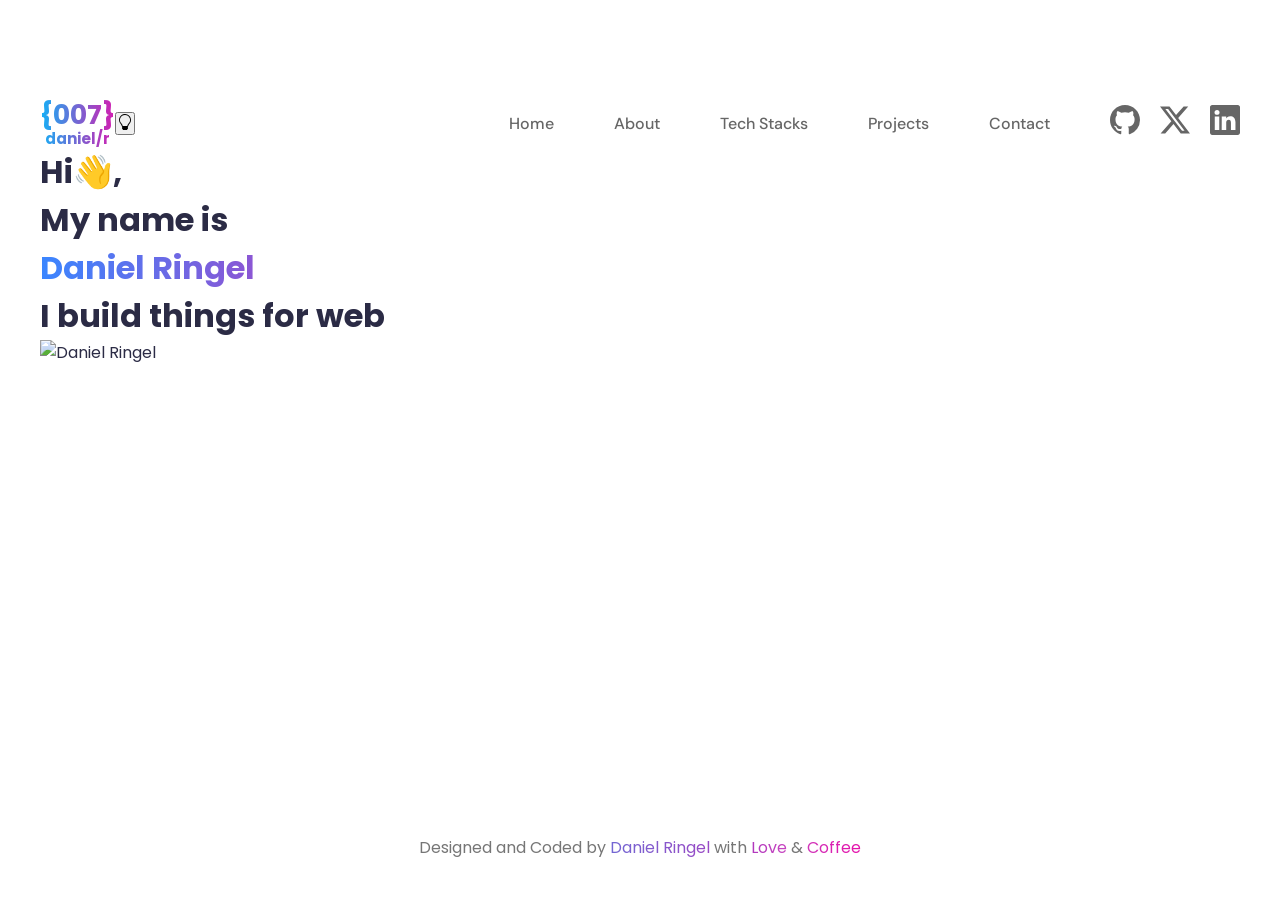
==== index.html @ c1ab30cb "Add theme toggle button and script tag" ====
<!doctype html>
<html lang="en">
  <head>
    <meta charset="UTF-8" />
    <meta name="viewport" content="width=device-width, initial-scale=1.0" />
    <link rel="stylesheet" href="./css/base.css" />
    <link rel="stylesheet" href="./css/home.css" />
    <script src="./js/theme.js" defer></script>
    <link rel="preconnect" href="https://fonts.googleapis.com" />
    <link rel="preconnect" href="https://fonts.gstatic.com" crossorigin />
    <link
      href="https://fonts.googleapis.com/css2?family=Poppins:wght@400;500;600;700&display=swap"
      rel="stylesheet"
    />
    <link
    href="https://fonts.googleapis.com/css2?family=DM+Sans:wght@400;500&family=Poppins:wght@400;500;600;700&display=swap"
    rel="stylesheet"
    />
    <title>Daniel Ringel's Portfolio</title>
  </head>
  <body>
    <!-- This is the header (Top-Container) -->
    <header>
      <!-- Logo being a clickable link to the site -->
      <a href="index.html" class="logo">
        <span class="logo-code">{007}</span>
        <span class="logo-name">daniel/r</span>
      </a>
      <button class="theme-toggle" type="button" aria-label="dark and light toggle button">
        <svg
          xmlns="http://www.w3.org/2000/svg"
          width="16"
          height="16"
          fill="currentColor"
          class="bi bi-lightbulb"
          viewBox="0 0 16 16"
        >
          <path
            d="M2 6a6 6 0 1 1 10.174 4.31c-.203.196-.359.4-.453.619l-.762 1.769A.5.5 0 0 1 10.5 13a.5.5 0 0 1 0 1 .5.5 0 0 1 0 1l-.224.447a1 1 0 0 1-.894.553H6.618a1 1 0 0 1-.894-.553L5.5 15a.5.5 0 0 1 0-1 .5.5 0 0 1 0-1 .5.5 0 0 1-.46-.302l-.761-1.77a2 2 0 0 0-.453-.618A5.98 5.98 0 0 1 2 6m6-5a5 5 0 0 0-3.479 8.592c.263.254.514.564.676.941L5.83 12h4.342l.632-1.467c.162-.377.413-.687.676-.941A5 5 0 0 0 8 1"
          />
        </svg>
      </button>
      <button class="list-button" aria-label="Open menu">
        <svg
          xmlns="http://www.w3.org/2000/svg"
          width="16"
          height="16"
          fill="currentColor"
          viewBox="0 0 16 16"
        >
          <path
            fill-rule="evenodd"
            d="M2.5 12a.5.5 0 0 1 .5-.5h10a.5.5 0 0 1 0 1H3a.5.5 0 0 1-.5-.5m0-4a.5.5 0 0 1 .5-.5h10a.5.5 0 0 1 0 1H3a.5.5 0 0 1-.5-.5m0-4a.5.5 0 0 1 .5-.5h10a.5.5 0 0 1 0 1H3a.5.5 0 0 1-.5-.5"
          />
        </svg>
      </button>
      <!-- Navigator for the other pages and socials -->
      <nav>
        <!-- Clickable links that takes you to other pages -->
        <ul class="pages">
          <li><a href="./index.html">Home</a></li>
          <li><a href="./pages/about.html">About</a></li>
          <li>
            <a href="./pages/tech-stack.html"
              ><span class="mobile-only">Technologies</span
              ><span class="desktop-only">Tech Stacks</span></a
            >
          </li>
          <li><a href="./pages/projects.html">Projects</a></li>
          <li><a href="./pages/contact.html">Contact</a></li>
        </ul>
        <!-- Clickable links that takes you to the corresponding social site -->
        <ul class="social-references">
          <li>
            <a href="http://www.x.com/" aria-label="X"
              ><svg
                xmlns="http://www.w3.org/2000/svg"
                width="16"
                height="16"
                fill="currentColor"
                viewBox="0 0 16 16"
              >
                <path
                  d="M12.6.75h2.454l-5.36 6.142L16 15.25h-4.937l-3.867-5.07-4.425 5.07H.316l5.733-6.57L0 .75h5.063l3.495 4.633L12.601.75Zm-.86 13.028h1.36L4.323 2.145H2.865z"
                /></svg></a>
          </li>
          <li>
            <a href="https://www.linkedin.com/in/daniel-ringel-713186295/" aria-label="LinkedIn"
              ><svg
                xmlns="http://www.w3.org/2000/svg"
                width="16"
                height="16"
                fill="currentColor"
                viewBox="0 0 16 16"
              >
                <path
                  d="M0 1.146C0 .513.526 0 1.175 0h13.65C15.474 0 16 .513 16 1.146v13.708c0 .633-.526 1.146-1.175 1.146H1.175C.526 16 0 15.487 0 14.854zm4.943 12.248V6.169H2.542v7.225zm-1.2-8.212c.837 0 1.358-.554 1.358-1.248-.015-.709-.52-1.248-1.342-1.248S2.4 3.226 2.4 3.934c0 .694.521 1.248 1.327 1.248zm4.908 8.212V9.359c0-.216.016-.432.08-.586.173-.431.568-.878 1.232-.878.869 0 1.216.662 1.216 1.634v3.865h2.401V9.25c0-2.22-1.184-3.252-2.764-3.252-1.274 0-1.845.7-2.165 1.193v.025h-.016l.016-.025V6.169h-2.4c.03.678 0 7.225 0 7.225z"
                /></svg></a>
          </li>
          <li>
            <a href="https://github.com/Daniel-Ringel" aria-label="GitHub"
              ><svg
                xmlns="http://www.w3.org/2000/svg"
                width="16"
                height="16"
                fill="currentColor"
                viewBox="0 0 16 16"
              >
                <path
                  d="M8 0C3.58 0 0 3.58 0 8c0 3.54 2.29 6.53 5.47 7.59.4.07.55-.17.55-.38 0-.19-.01-.82-.01-1.49-2.01.37-2.53-.49-2.69-.94-.09-.23-.48-.94-.82-1.13-.28-.15-.68-.52-.01-.53.63-.01 1.08.58 1.23.82.72 1.21 1.87.87 2.33.66.07-.52.28-.87.51-1.07-1.78-.2-3.64-.89-3.64-3.95 0-.87.31-1.59.82-2.15-.08-.2-.36-1.02.08-2.12 0 0 .67-.21 2.2.82.64-.18 1.32-.27 2-.27s1.36.09 2 .27c1.53-1.04 2.2-.82 2.2-.82.44 1.1.16 1.92.08 2.12.51.56.82 1.27.82 2.15 0 3.07-1.87 3.75-3.65 3.95.29.25.54.73.54 1.48 0 1.07-.01 1.93-.01 2.2 0 .21.15.46.55.38A8.01 8.01 0 0 0 16 8c0-4.42-3.58-8-8-8"
                /></svg></a>
          </li>
        </ul>
      </nav>
    </header>
    <!-- The front of the page -->
    <main>
      <h1>
        Hi<span class="mobile-only">,</span>👋<span class="desktop-only">,</span> <br />
        My name is <br />
        <span class="gradient-text main-author">Daniel Ringel</span> <br />
        I build things for web <br />
      </h1>
      <div class="photo-frame">
        <img src="./assets/DanielRingel.jpg" alt="Daniel Ringel" />
      </div>
    </main>

    <footer>
      <p>
        Designed and Coded by
        <span class="gradient-text author">Daniel Ringel</span> with
        <span class="gradient-text love">Love</span> &
        <span class="gradient-text coffee">Coffee</span>
      </p>
    </footer>
  </body>
</html>
---- css/base.css ----
* {
  margin: 0;
  padding: 0;
  box-sizing: border-box;
}

:root {
  color-scheme: light dark;

  --color-blue: #3a86ff;
  --color-purple: #8c56d4;
  --color-logo-start-gradient: #13b1f6;
  --color-logo-end-gradient: #d51cb0;
  --color-author-start-gradient: #7267d3;
  --color-author-end-gradient: #9949c5;
  --color-coffee-start-gradient: #d034b9;
  --color-coffee-end-gradient: #e510aa;
  --color-love-start-gradient: #b038bd;
  --color-love-end-gradient: #c845c0;
  --color-text: #19191a;
  --color-bg: #ffffff;
  --color-nav: #666666;
  --color-footer: #767676;
  --color-heading: #2b2b45;
  --color-text-muted: #6b6b6b;
  --color-text-muted-ligher: #767676;
  --color-tag-bg: #DFFEE2;
  --color-tag-text: #2F6E21;
  --color-border-mobile: #e0e0e0;
  --color-border-desktop: #F1F1F2;
  --color-header-about: #42446E;
  --color-link: #333333;
  --color-shadow: #00000033;
  --color-black: #000000;
  --color-contact-paragraph: #1E0E62;
  --color-card-bg: #ffffff;
}

body {
  font-family: "Poppins", sans-serif;
  background: var(--color-bg);
  color: var(--color-text);
  padding: 20px;
  display: flex;
  flex-direction: column;
  min-height: 100vh;
}

header {
  display: flex;
  flex-wrap: wrap;
  justify-content: space-between;
  align-items: center;
}

.logo {
  background: linear-gradient(
    to right,
    var(--color-logo-start-gradient),
    var(--color-logo-end-gradient)
  );
  background-clip: text;
  -webkit-background-clip: text;
  color: transparent;
  display: flex;
  flex-direction: column;
  text-decoration: none;
  font-weight: 700;
  line-height: 1.15;
}

.logo-code {
  font-size: 26.5px;
  text-align: center;
}

.logo-name {
  font-size: 15px;
  text-align: center;
}

.list-button {
  background: none;
  border: none;
  padding: 0;
  cursor: pointer;
}

.list-button svg {
  width: 30px;
  height: auto;
}

nav {
  width: 100%;
  display: flex;
  flex-direction: column;
  align-content: center;
  gap: 20px;
  margin-top: 24px;
}

.desktop-only {
  display: none;
}

.pages {
  font-family: "DM Sans", sans-serif;
  list-style: none;
  display: flex;
  flex-direction: column;
  gap: 8px;
  text-align: center;
}

.pages a {
  text-decoration: none;
  color: var(--color-text);
  font-weight: 500;
}

.social-references {
  display: flex;
  justify-content: space-evenly;
  list-style: none;
  reading-flow: flex-visual;
}

.social-references svg {
  width: 30px;
  height: 30px;
}

.social-references a {
  color: var(--color-text);
}

main {
  flex: 1;
}

.main-author {
  background: linear-gradient(to right, var(--color-blue), var(--color-purple));
}

.author {
  background: var(--color-text);
}

.love {
  background: linear-gradient(to right, var(--color-blue), var(--color-purple));
}

.coffee {
  background: linear-gradient(to right, var(--color-blue), var(--color-purple));
}

.gradient-text {
  -webkit-background-clip: text;
  background-clip: text;
  color: transparent;
}

footer {
  text-align: center;
}

@media (min-width: 600px) {
  body {
    padding: 40px 20px;
  }

  header,
  main,
  footer {
    max-width: 1200px;
    width: 100%;
    margin-left: auto;
    margin-right: auto;
  }

  header {
    margin-top: 60px;
  }

  :root {
    --color-text: #2b2b45;
  }

  .list-button {
    display: none;
  }

  nav {
    flex: 1;
    flex-direction: row;
    justify-content: flex-end;
    align-items: center;
    margin-top: 0;
    gap: 60px;
  }

  .mobile-only {
    display: none;
  }
  .desktop-only {
    display: inline;
  }

  .pages {
    flex-direction: row;
    gap: 60px;
  }

  .pages a {
    color: var(--color-nav);
  }

  .social-references {
    gap: 20px;
  }

  .social-references svg {
    width: 30px;
    color: var(--color-nav);
  }

  .social-references li:nth-child(3) {
    order: 1;
  }
  .social-references li:nth-child(1) {
    order: 2;
  }
  .social-references li:nth-child(2) {
    order: 3;
  }

  section.mobile-only {
    display:none;
  }

  p > .author {
    background: linear-gradient(
      to right,
      var(--color-author-start-gradient),
      var(--color-author-end-gradient)
    );
    -webkit-background-clip: text;
    background-clip: text;
    color: transparent;
  }

  .love {
    background: linear-gradient(
      to right,
      var(--color-love-start-gradient),
      var(--color-love-end-gradient)
    );
  }

  .coffee {
    background: linear-gradient(
      to right,
      var(--color-coffee-start-gradient),
      var(--color-coffee-end-gradient)
    );
  }

  .gradient-text {
    -webkit-background-clip: text;
    background-clip: text;
    color: transparent;
  }

  footer {
    color: var(--color-footer);
  }
}


  :root.dark {
    --color-blue: #3a86ff;
    --color-purple: #8c56d4;
    --color-logo-start-gradient: #13b1f6;
    --color-logo-end-gradient: #d51cb0;
    --color-author-start-gradient: #7267d3;
    --color-author-end-gradient: #9949c5;
    --color-coffee-start-gradient: #d034b9;
    --color-coffee-end-gradient: #e510aa;
    --color-love-start-gradient: #b038bd;
    --color-love-end-gradient: #c845c0;
    --color-text: #D9D9D9;
    --color-bg: #191919;
    --color-nav: #A7A7A7;
    --color-footer: #CCCCCC;
    --color-heading: #CCCCCC;
    --color-text-muted: #CCCCCC;
    --color-text-muted-ligher: #D9D9D9;
    --color-tag-bg: #DFFEE2;
    --color-tag-text: #2F6E21;
    --color-border-mobile: #e0e0e0;
    --color-border-desktop: #F1F1F2;
    --color-header-about: #CCCCCC;
    --color-link: #FFFFFF;
    --color-shadow: #00000033;
    --color-black: #CCCCCC;
    --color-contact-paragraph: #CCCCCC;
    --color-card-bg: #363636;
  }

  .dark .project-links img {
    filter: invert(1);
  }

  .dark .invert-dark {
    filter: invert(1);
  }
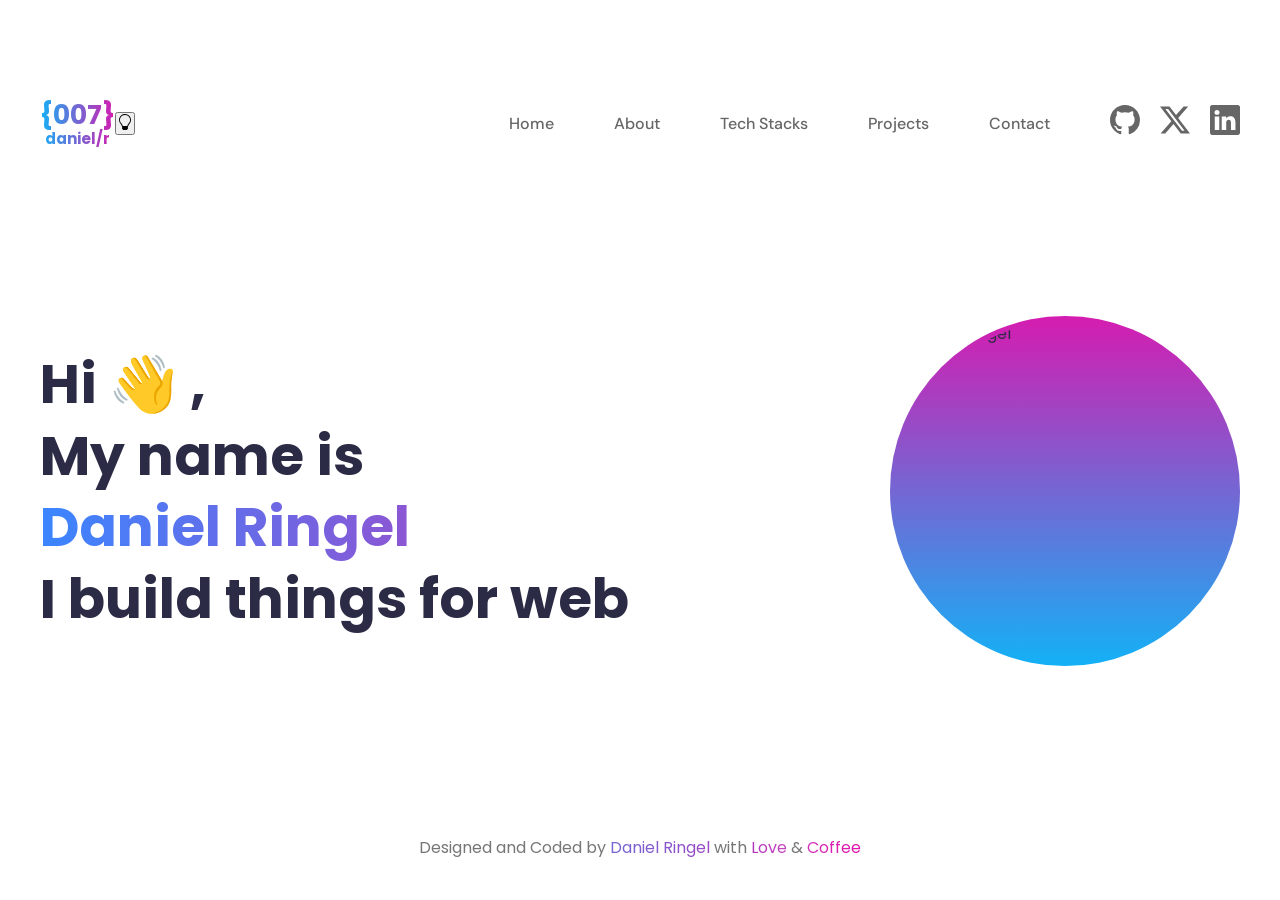
==== commit 1e9b5816: "Format all files with Prettier" ====
--- a/index.html
+++ b/index.html
@@ -13,8 +13,8 @@
       rel="stylesheet"
     />
     <link
-    href="https://fonts.googleapis.com/css2?family=DM+Sans:wght@400;500&family=Poppins:wght@400;500;600;700&display=swap"
-    rel="stylesheet"
+      href="https://fonts.googleapis.com/css2?family=DM+Sans:wght@400;500&family=Poppins:wght@400;500;600;700&display=swap"
+      rel="stylesheet"
     />
     <title>Daniel Ringel's Portfolio</title>
   </head>
@@ -26,7 +26,11 @@
         <span class="logo-code">{007}</span>
         <span class="logo-name">daniel/r</span>
       </a>
-      <button class="theme-toggle" type="button" aria-label="dark and light toggle button">
+      <button
+        class="theme-toggle"
+        type="button"
+        aria-label="Switch to dark mode"
+      >
         <svg
           xmlns="http://www.w3.org/2000/svg"
           width="16"
@@ -61,10 +65,10 @@
           <li><a href="./index.html">Home</a></li>
           <li><a href="./pages/about.html">About</a></li>
           <li>
-            <a href="./pages/tech-stack.html"
-              ><span class="mobile-only">Technologies</span
-              ><span class="desktop-only">Tech Stacks</span></a
-            >
+            <a href="./pages/tech-stack.html">
+              <span class="mobile-only">Technologies</span>
+              <span class="desktop-only">Tech Stacks</span>
+            </a>
           </li>
           <li><a href="./pages/projects.html">Projects</a></li>
           <li><a href="./pages/contact.html">Contact</a></li>
@@ -72,8 +76,8 @@
         <!-- Clickable links that takes you to the corresponding social site -->
         <ul class="social-references">
           <li>
-            <a href="http://www.x.com/" aria-label="X"
-              ><svg
+            <a href="http://www.x.com/" aria-label="X">
+              <svg
                 xmlns="http://www.w3.org/2000/svg"
                 width="16"
                 height="16"
@@ -82,11 +86,16 @@
               >
                 <path
                   d="M12.6.75h2.454l-5.36 6.142L16 15.25h-4.937l-3.867-5.07-4.425 5.07H.316l5.733-6.57L0 .75h5.063l3.495 4.633L12.601.75Zm-.86 13.028h1.36L4.323 2.145H2.865z"
-                /></svg></a>
+                />
+              </svg>
+            </a>
           </li>
           <li>
-            <a href="https://www.linkedin.com/in/daniel-ringel-713186295/" aria-label="LinkedIn"
-              ><svg
+            <a
+              href="https://www.linkedin.com/in/daniel-ringel-713186295/"
+              aria-label="LinkedIn"
+            >
+              <svg
                 xmlns="http://www.w3.org/2000/svg"
                 width="16"
                 height="16"
@@ -95,11 +104,13 @@
               >
                 <path
                   d="M0 1.146C0 .513.526 0 1.175 0h13.65C15.474 0 16 .513 16 1.146v13.708c0 .633-.526 1.146-1.175 1.146H1.175C.526 16 0 15.487 0 14.854zm4.943 12.248V6.169H2.542v7.225zm-1.2-8.212c.837 0 1.358-.554 1.358-1.248-.015-.709-.52-1.248-1.342-1.248S2.4 3.226 2.4 3.934c0 .694.521 1.248 1.327 1.248zm4.908 8.212V9.359c0-.216.016-.432.08-.586.173-.431.568-.878 1.232-.878.869 0 1.216.662 1.216 1.634v3.865h2.401V9.25c0-2.22-1.184-3.252-2.764-3.252-1.274 0-1.845.7-2.165 1.193v.025h-.016l.016-.025V6.169h-2.4c.03.678 0 7.225 0 7.225z"
-                /></svg></a>
+                />
+              </svg>
+            </a>
           </li>
           <li>
-            <a href="https://github.com/Daniel-Ringel" aria-label="GitHub"
-              ><svg
+            <a href="https://github.com/Daniel-Ringel" aria-label="GitHub">
+              <svg
                 xmlns="http://www.w3.org/2000/svg"
                 width="16"
                 height="16"
@@ -108,7 +119,9 @@
               >
                 <path
                   d="M8 0C3.58 0 0 3.58 0 8c0 3.54 2.29 6.53 5.47 7.59.4.07.55-.17.55-.38 0-.19-.01-.82-.01-1.49-2.01.37-2.53-.49-2.69-.94-.09-.23-.48-.94-.82-1.13-.28-.15-.68-.52-.01-.53.63-.01 1.08.58 1.23.82.72 1.21 1.87.87 2.33.66.07-.52.28-.87.51-1.07-1.78-.2-3.64-.89-3.64-3.95 0-.87.31-1.59.82-2.15-.08-.2-.36-1.02.08-2.12 0 0 .67-.21 2.2.82.64-.18 1.32-.27 2-.27s1.36.09 2 .27c1.53-1.04 2.2-.82 2.2-.82.44 1.1.16 1.92.08 2.12.51.56.82 1.27.82 2.15 0 3.07-1.87 3.75-3.65 3.95.29.25.54.73.54 1.48 0 1.07-.01 1.93-.01 2.2 0 .21.15.46.55.38A8.01 8.01 0 0 0 16 8c0-4.42-3.58-8-8-8"
-                /></svg></a>
+                />
+              </svg>
+            </a>
           </li>
         </ul>
       </nav>
@@ -116,10 +129,17 @@
     <!-- The front of the page -->
     <main>
       <h1>
-        Hi<span class="mobile-only">,</span>👋<span class="desktop-only">,</span> <br />
-        My name is <br />
-        <span class="gradient-text main-author">Daniel Ringel</span> <br />
-        I build things for web <br />
+        Hi
+        <span class="mobile-only">,</span>
+        👋
+        <span class="desktop-only">,</span>
+        <br />
+        My name is
+        <br />
+        <span class="gradient-text main-author">Daniel Ringel</span>
+        <br />
+        I build things for web
+        <br />
       </h1>
       <div class="photo-frame">
         <img src="./assets/DanielRingel.jpg" alt="Daniel Ringel" />
@@ -129,8 +149,10 @@
     <footer>
       <p>
         Designed and Coded by
-        <span class="gradient-text author">Daniel Ringel</span> with
-        <span class="gradient-text love">Love</span> &
+        <span class="gradient-text author">Daniel Ringel</span>
+        with
+        <span class="gradient-text love">Love</span>
+        &
         <span class="gradient-text coffee">Coffee</span>
       </p>
     </footer>
--- a/css/base.css
+++ b/css/base.css
@@ -5,7 +5,7 @@
 }
 
 :root {
-  color-scheme: light dark;
+  color-scheme: light;
 
   --color-blue: #3a86ff;
   --color-purple: #8c56d4;
@@ -24,15 +24,15 @@
   --color-heading: #2b2b45;
   --color-text-muted: #6b6b6b;
   --color-text-muted-ligher: #767676;
-  --color-tag-bg: #DFFEE2;
-  --color-tag-text: #2F6E21;
+  --color-tag-bg: #dffee2;
+  --color-tag-text: #2f6e21;
   --color-border-mobile: #e0e0e0;
-  --color-border-desktop: #F1F1F2;
-  --color-header-about: #42446E;
+  --color-border-desktop: #f1f1f2;
+  --color-header-about: #42446e;
   --color-link: #333333;
   --color-shadow: #00000033;
   --color-black: #000000;
-  --color-contact-paragraph: #1E0E62;
+  --color-contact-paragraph: #1e0e62;
   --color-card-bg: #ffffff;
 }
 
@@ -84,6 +84,7 @@
   border: none;
   padding: 0;
   cursor: pointer;
+  color: var(--color-text);
 }
 
 .list-button svg {
@@ -236,7 +237,7 @@
   }
 
   section.mobile-only {
-    display:none;
+    display: none;
   }
 
   p > .author {
@@ -277,41 +278,41 @@
   }
 }
 
-
-  :root.dark {
-    --color-blue: #3a86ff;
-    --color-purple: #8c56d4;
-    --color-logo-start-gradient: #13b1f6;
-    --color-logo-end-gradient: #d51cb0;
-    --color-author-start-gradient: #7267d3;
-    --color-author-end-gradient: #9949c5;
-    --color-coffee-start-gradient: #d034b9;
-    --color-coffee-end-gradient: #e510aa;
-    --color-love-start-gradient: #b038bd;
-    --color-love-end-gradient: #c845c0;
-    --color-text: #D9D9D9;
-    --color-bg: #191919;
-    --color-nav: #A7A7A7;
-    --color-footer: #CCCCCC;
-    --color-heading: #CCCCCC;
-    --color-text-muted: #CCCCCC;
-    --color-text-muted-ligher: #D9D9D9;
-    --color-tag-bg: #DFFEE2;
-    --color-tag-text: #2F6E21;
-    --color-border-mobile: #e0e0e0;
-    --color-border-desktop: #F1F1F2;
-    --color-header-about: #CCCCCC;
-    --color-link: #FFFFFF;
-    --color-shadow: #00000033;
-    --color-black: #CCCCCC;
-    --color-contact-paragraph: #CCCCCC;
-    --color-card-bg: #363636;
-  }
-
-  .dark .project-links img {
-    filter: invert(1);
-  }
-
-  .dark .invert-dark {
-    filter: invert(1);
-  }
+:root.dark {
+  color-scheme: dark;
+  --color-blue: #3a86ff;
+  --color-purple: #8c56d4;
+  --color-logo-start-gradient: #13b1f6;
+  --color-logo-end-gradient: #d51cb0;
+  --color-author-start-gradient: #7267d3;
+  --color-author-end-gradient: #9949c5;
+  --color-coffee-start-gradient: #d034b9;
+  --color-coffee-end-gradient: #e510aa;
+  --color-love-start-gradient: #b038bd;
+  --color-love-end-gradient: #c845c0;
+  --color-text: #d9d9d9;
+  --color-bg: #191919;
+  --color-nav: #a7a7a7;
+  --color-footer: #cccccc;
+  --color-heading: #cccccc;
+  --color-text-muted: #cccccc;
+  --color-text-muted-ligher: #d9d9d9;
+  --color-tag-bg: #dffee2;
+  --color-tag-text: #2f6e21;
+  --color-border-mobile: #e0e0e0;
+  --color-border-desktop: #f1f1f2;
+  --color-header-about: #cccccc;
+  --color-link: #ffffff;
+  --color-shadow: #00000033;
+  --color-black: #cccccc;
+  --color-contact-paragraph: #cccccc;
+  --color-card-bg: #363636;
+}
+
+.dark .project-links img {
+  filter: invert(1);
+}
+
+.dark .invert-dark {
+  filter: invert(1);
+}
--- a/css/home.css
+++ b/css/home.css
@@ -0,0 +1,69 @@
+.photo-frame {
+  background: linear-gradient(
+    to top,
+    var(--color-logo-start-gradient),
+    var(--color-logo-end-gradient)
+  );
+  border-radius: 50%;
+  padding: 5px;
+  width: 260px;
+  height: 260px;
+}
+
+.photo-frame img {
+  width: 100%;
+  height: 100%;
+  border-radius: 50%;
+  object-fit: cover;
+  display: block;
+}
+
+main {
+  margin-top: 120px;
+  margin-bottom: 60px;
+}
+
+main h1 {
+  line-height: 1.3;
+  margin-bottom: 20px;
+  font-size: 1.5rem;
+}
+
+@media (max-width: 599px) {
+  footer {
+    position: fixed;
+    bottom: 0;
+    left: 0;
+    right: 0;
+    color: var(--color-text-muted);
+    background: var(--color-bg);
+    font-size: 13px;
+  }
+
+  .author {
+    color: var(--color-text-muted);
+  }
+}
+
+@media (min-width: 600px) {
+  main {
+    margin-top: 0px;
+    margin-bottom: 0;
+    display: flex;
+    flex-direction: row;
+    align-items: center;
+    justify-content: space-between;
+    gap: 60px;
+  }
+
+  .photo-frame {
+    flex-shrink: 0;
+    width: 350px;
+    height: 350px;
+  }
+
+  main h1 {
+    font-size: 55px;
+    margin-bottom: 0;
+  }
+}
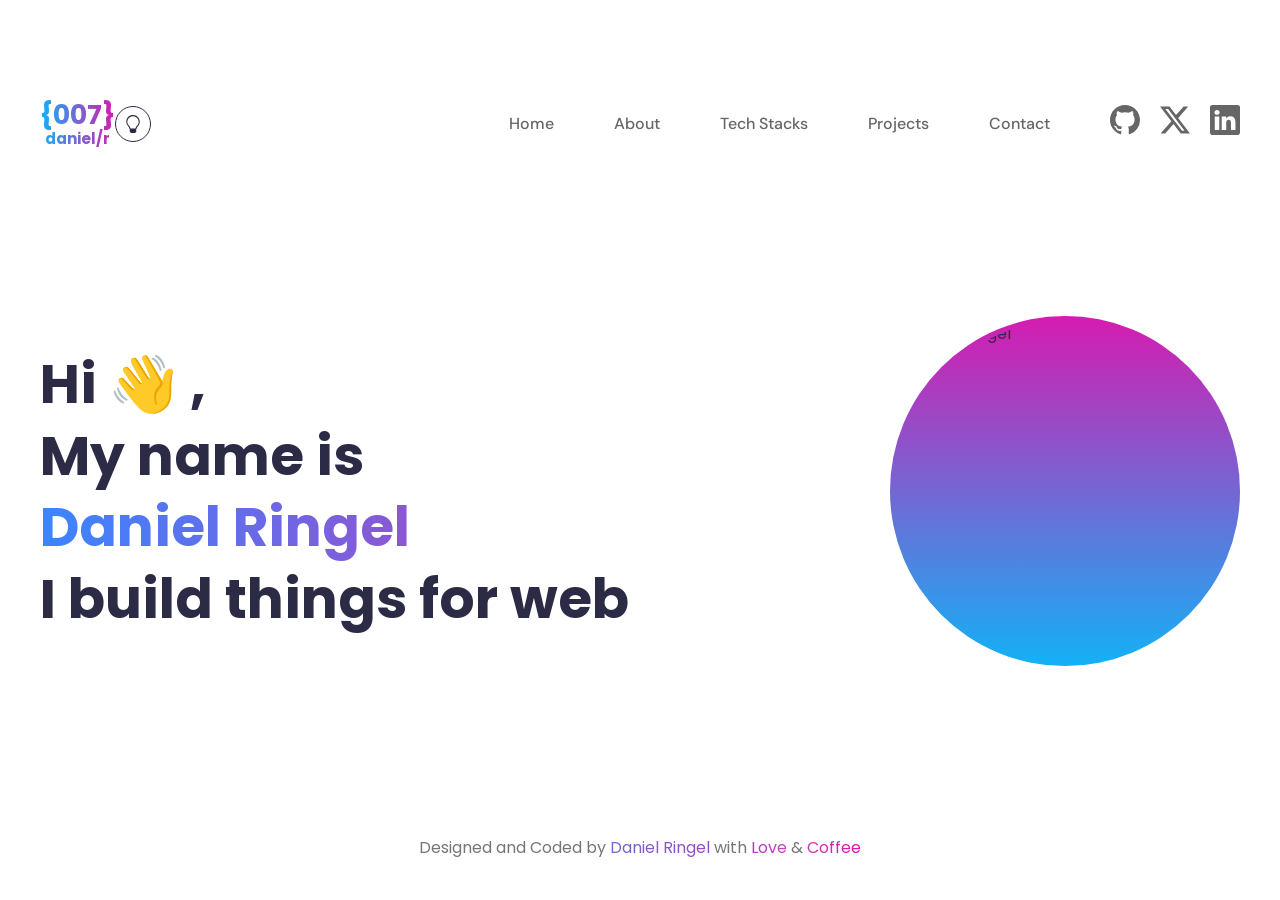
==== commit 8d61a4fa: "Add style theme for toggle button" ====
--- a/index.html
+++ b/index.html
@@ -32,6 +32,7 @@
         aria-label="Switch to dark mode"
       >
         <svg
+          aria-hidden="true"
           xmlns="http://www.w3.org/2000/svg"
           width="16"
           height="16"
--- a/css/base.css
+++ b/css/base.css
@@ -51,6 +51,26 @@
   flex-wrap: wrap;
   justify-content: space-between;
   align-items: center;
+}
+
+.theme-toggle {
+  margin-left: auto;
+  margin-right: 1rem;
+  width: 36px;
+  height: 36px;
+  border-radius: 50%;
+  display: flex;
+  align-items: center;
+  justify-content: center;
+  background: none;
+  color: var(--color-text);
+  border: 1px solid currentColor;
+  cursor: pointer;
+}
+
+.theme-toggle svg {
+  width: 18px;
+  height: 18px;
 }
 
 .logo {
